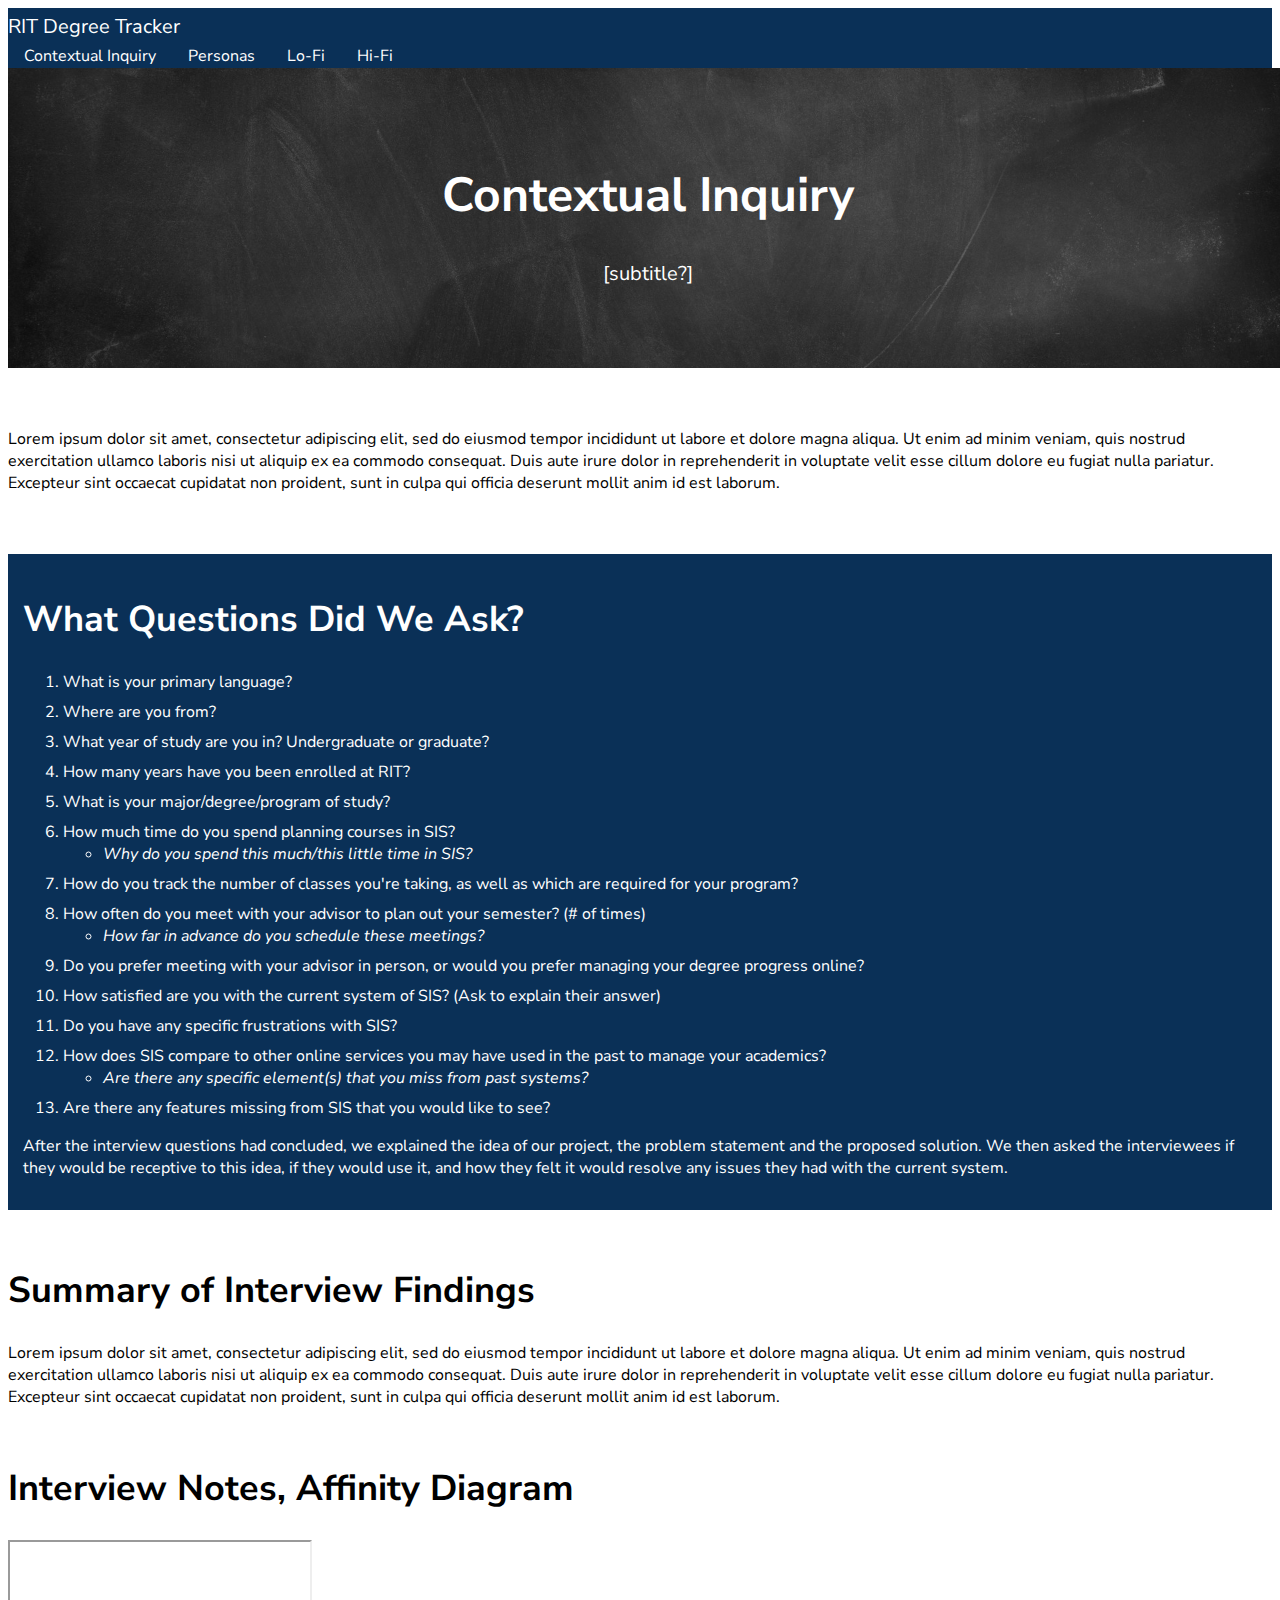
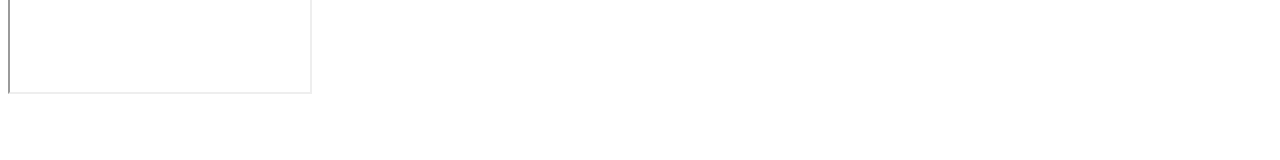
==== contextual-inquiry.html @ d0eeac1f "Milestone 2 formatting, contextual inquiry page and styling" ====
<!doctype html>
<html lang="en">
  <head>
    <meta charset="utf-8" />
    <meta name="viewport" content="width=device-width, initial-scale=1" />
    <meta name="robots" content="noindex" />
    <title>Contextual Inquiry | HCIN620 - RIT Degree Tracker</title>
    <link href="https://cdn.jsdelivr.net/npm/bootstrap@5.2.1/dist/css/bootstrap.min.css" rel="stylesheet" integrity="sha384-iYQeCzEYFbKjA/T2uDLTpkwGzCiq6soy8tYaI1GyVh/UjpbCx/TYkiZhlZB6+fzT" crossorigin="anonymous" />
    <link rel="stylesheet" href="https://cdn.jsdelivr.net/npm/bootstrap-icons@1.9.1/font/bootstrap-icons.css" />
    <link rel="preconnect" href="https://fonts.googleapis.com">
    <link rel="preconnect" href="https://fonts.gstatic.com" crossorigin>
    <link href="https://fonts.googleapis.com/css2?family=Nunito+Sans:ital,wght@0,300;0,400;1,700&display=swap" rel="stylesheet"> 
    <link href="style.css" rel="stylesheet" type="text/css" />
  </head>
  <body>
    <div class="wrapper">
      <header>
          <div class="nav-top">
            <div class="container-fluid">
              <div class="row">
                <div class="col-6 col-sm-5 col-md-4 col-lg-3 offset-1">
                  <a href="/" title="Link to Home Page" class="nav-brand">RIT Degree Tracker</a>
                </div>
                <div class="col-3 col-sm-5 col-md-6 col-lg-7">
                  <nav id="main_nav" aria-label="Main">
                    <ul class="nav-items">
                      <li class="nav-item"><a class="nav-link" href="/contextual-inquiry.html">Contextual Inquiry</a></li>
                      <li class="nav-item"><a class="nav-link" href="#" disabled>Personas</a></li>
                      <li class="nav-item"><a class="nav-link" href="#" disabled>Lo-Fi</a></li>
                      <li class="nav-item"><a class="nav-link" href="#" disabled>Hi-Fi</a></li>
                    </ul>
                  </nav>
                </div>
              </div>
            </div>
          </div>
          <div class="banner">
            <div class="banner-content">
              <h1 class="site-title text-center">Contextual Inquiry</h1>
              <p class="site-subtitle text-center">[subtitle?]</p>
            </div>
          </div>
      </header>

      <section id="intro" class="container">
        <div class="row mt-3">
          <div class="col-12 col-sm-10 col-md-8 offset-0 offset-sm-1 offset-md-2">
            <p>Lorem ipsum dolor sit amet, consectetur adipiscing elit, sed do eiusmod tempor incididunt ut labore et dolore magna aliqua. Ut enim ad minim veniam, quis nostrud exercitation ullamco laboris nisi ut aliquip ex ea commodo consequat. Duis aute irure dolor in reprehenderit in voluptate velit esse cillum dolore eu fugiat nulla pariatur. Excepteur sint occaecat cupidatat non proident, sunt in culpa qui officia deserunt mollit anim id est laborum.</p>
          </div>
        </div>
      </section>
      <section id="rules_covenants" class="container">
        <div class="row">
          <div class="col-12 col-sm-10 col-md-8 offset-0 offset-sm-1 offset-md-2">
            <div class="card questions-card">
              <div class="card-body">
                <h2 class="card-title">What Questions Did We Ask?</h2>
                <ol class="ci-questions">
                  <li>What is your primary language?</li>
                  <li>Where are you from?</li>
                  <li>What year of study are you in? Undergraduate or graduate?</li>
                  <li>How many years have you been enrolled at RIT?</li>
                  <li>What is your major/degree/program of study?</li>
                  <li>How much time do you spend planning courses in SIS?
                    <ul><li><em>Why do you spend this much/this little time in SIS?</em></li></ul>
                  </li>
                  <li>How do you track the number of classes you're taking, as well as which are required for your program?</li>
                  <li>How often do you meet with your advisor to plan out your semester? (# of times)
                    <ul><li><em>How far in advance do you schedule these meetings?</em></li></ul>
                  </li>
                  <li>Do you prefer meeting with your advisor in person, or would you prefer managing your degree progress online?</li>
                  <li>How satisfied are you with the current system of SIS? (Ask to explain their answer)</li>
                  <li>Do you have any specific frustrations with SIS?</li>
                  <li>How does SIS compare to other online services you may have used in the past to manage your academics?
                    <ul><li><em>Are there any specific element(s) that you miss from past systems?</em></li></ul>
                  </li>
                  <li>Are there any features missing from SIS that you would like to see?</li>
                </ol>
                <p>After the interview questions had concluded, we explained the idea of our project, the problem statement and the proposed solution. We then asked the interviewees if they would be receptive to this idea, if they would use it, and how they felt it would resolve any issues they had with the current system.</p>
              </div>
            </div>
          </div>
        </div>
      </section>
      <section id="interview-summary" class="container">
        <div class="row mt-3">
          <div class="col-12 col-sm-10 col-md-8 offset-0 offset-sm-1 offset-md-2">
            <h2>Summary of Interview Findings</h2>
            <p>Lorem ipsum dolor sit amet, consectetur adipiscing elit, sed do eiusmod tempor incididunt ut labore et dolore magna aliqua. Ut enim ad minim veniam, quis nostrud exercitation ullamco laboris nisi ut aliquip ex ea commodo consequat. Duis aute irure dolor in reprehenderit in voluptate velit esse cillum dolore eu fugiat nulla pariatur. Excepteur sint occaecat cupidatat non proident, sunt in culpa qui officia deserunt mollit anim id est laborum.</p>
          </div>
        </div>
      </section>
      <section id="miro-embed" class="container">
        <div class="row">
          <div class="col-12 col-sm-10 col-md-8 offset-0 offset-sm-1 offset-md-2">
            <h2 class="text-center mb-3">Interview Notes, Affinity Diagram</h2>
            <div class="ratio ratio-16x9">
              <iframe src="https://miro.com/app/live-embed/uXjVPTZU5TE=/?moveToViewport=-2734,-1570,9183,4688&embedId=475089131941" allowfullscreen></iframe>
            </div>
          </div>
        </div>
      </section>

    </div>
    <script src="https://cdn.jsdelivr.net/npm/bootstrap@5.2.1/dist/js/bootstrap.bundle.min.js" integrity="sha384-u1OknCvxWvY5kfmNBILK2hRnQC3Pr17a+RTT6rIHI7NnikvbZlHgTPOOmMi466C8" crossorigin="anonymous"></script>
    <script src="script.js" type="text/javascript"></script>
  </body>
</html>
---- style.css ----
/* Header and Navigation */
.nav-top{height: 60px; background: #0a3057; display: flex; flex-direction: row; flex-wrap: no-wrap; align-items: center;}
.nav-top .nav-brand{padding: 8px 0; display: inline-block; color: white; text-decoration: none; font-size: 20px; line-height: 20px;}
#main_nav .nav-items{display: flex; flex-direction: row; flex-wrap: nowrap; align-items: center; justify-content: flex-end; list-style: none; margin:0; padding: 0;}
#main_nav .nav-items .nav-link{padding: 8px 16px; color: white; cursor: pointer; text-decoration: none;}
#main_nav .nav-items .nav-item:last-child .nav-link{padding-right: 0;}

.banner{position: relative; width: 100vw; height: 18vw; min-height: 300px; max-height: 600px; display: flex; flex-direction: row; flex-wrap: no-wrap; align-items: center; justify-content: center;}
.banner:before{content: ''; position: absolute; top: 0; left: 0; width: 100%; height: 100%; background-image: url("img/blackboard.jpg"); background-size: cover; background-position: center; z-index: 0;}
.banner:after{content: ''; position: absolute; top: 0; left: 0; width: 100%; height: 100%; background: rgba(0,0,0,0.4); z-index: 1;}
.banner .banner-content{position: relative; z-index: 2;}
.banner .banner-content h1{font-size: 48px; color: white; font-weight: bold;}
.banner .banner-content p{text-align: center; color: white; font-size: 20px;}


/* *** HOME PAGE *** */
/* Overview */
.problem-card, .solution-card, .audience-card{border: none; box-shadow: 0 2px 10px #555; padding: 15px;}
.card-title .problem{color: #ff6962;}
.card-title .solution{color: #5fa777;}
.problem-card .card-text, .solution-card .card-text, .audience-card .card-text{font-size: 18px; line-height: 28px;}

/* Tools and Tech */
.tools-technologies{display: flex; flex-direction: row; flex-wrap: wrap; align-items: center; justify-content: center; list-style: none; margin: 0; margin-top: 20px; padding: 0;}
.tools-technologies li{display: inline-block; margin: auto; text-align: center;}
.tools-technologies li strong{font-size: 20px;}
.tools-technologies .tt-img{width: 120px; height: 120px; margin: 0 auto 8px; padding: 0; display: block;}

/* Team photos */
#meet_the_team .card{height: calc(100% - 30px); margin-bottom: 30px; border: none;}
#meet_the_team .card img{margin-top: 15px; border-radius: 50%;}

/* Rules and Covenants */
.card.rules-card{background: #0a3057; padding: 15px;}
.card.rules-card *{color: white;}
.team-rules li{margin-bottom: 8px;}

/* General Typography */
*:not(i){font-family: 'Nunito Sans', sans-serif;}
h2{font-size: 36px; line-height: 42px; font-weight: bold;}
header,section{margin-bottom: 60px;}
/* *** END HOME PAGE *** */

/* *** CONTEXTUAL INQUIRY *** */
.card.questions-card{background: #0a3057; padding: 15px;}
.card.questions-card *{color: white;}
.ci-questions li{margin-bottom: 8px;}
/* *** END CONTEXTUAL INQUIRY *** */
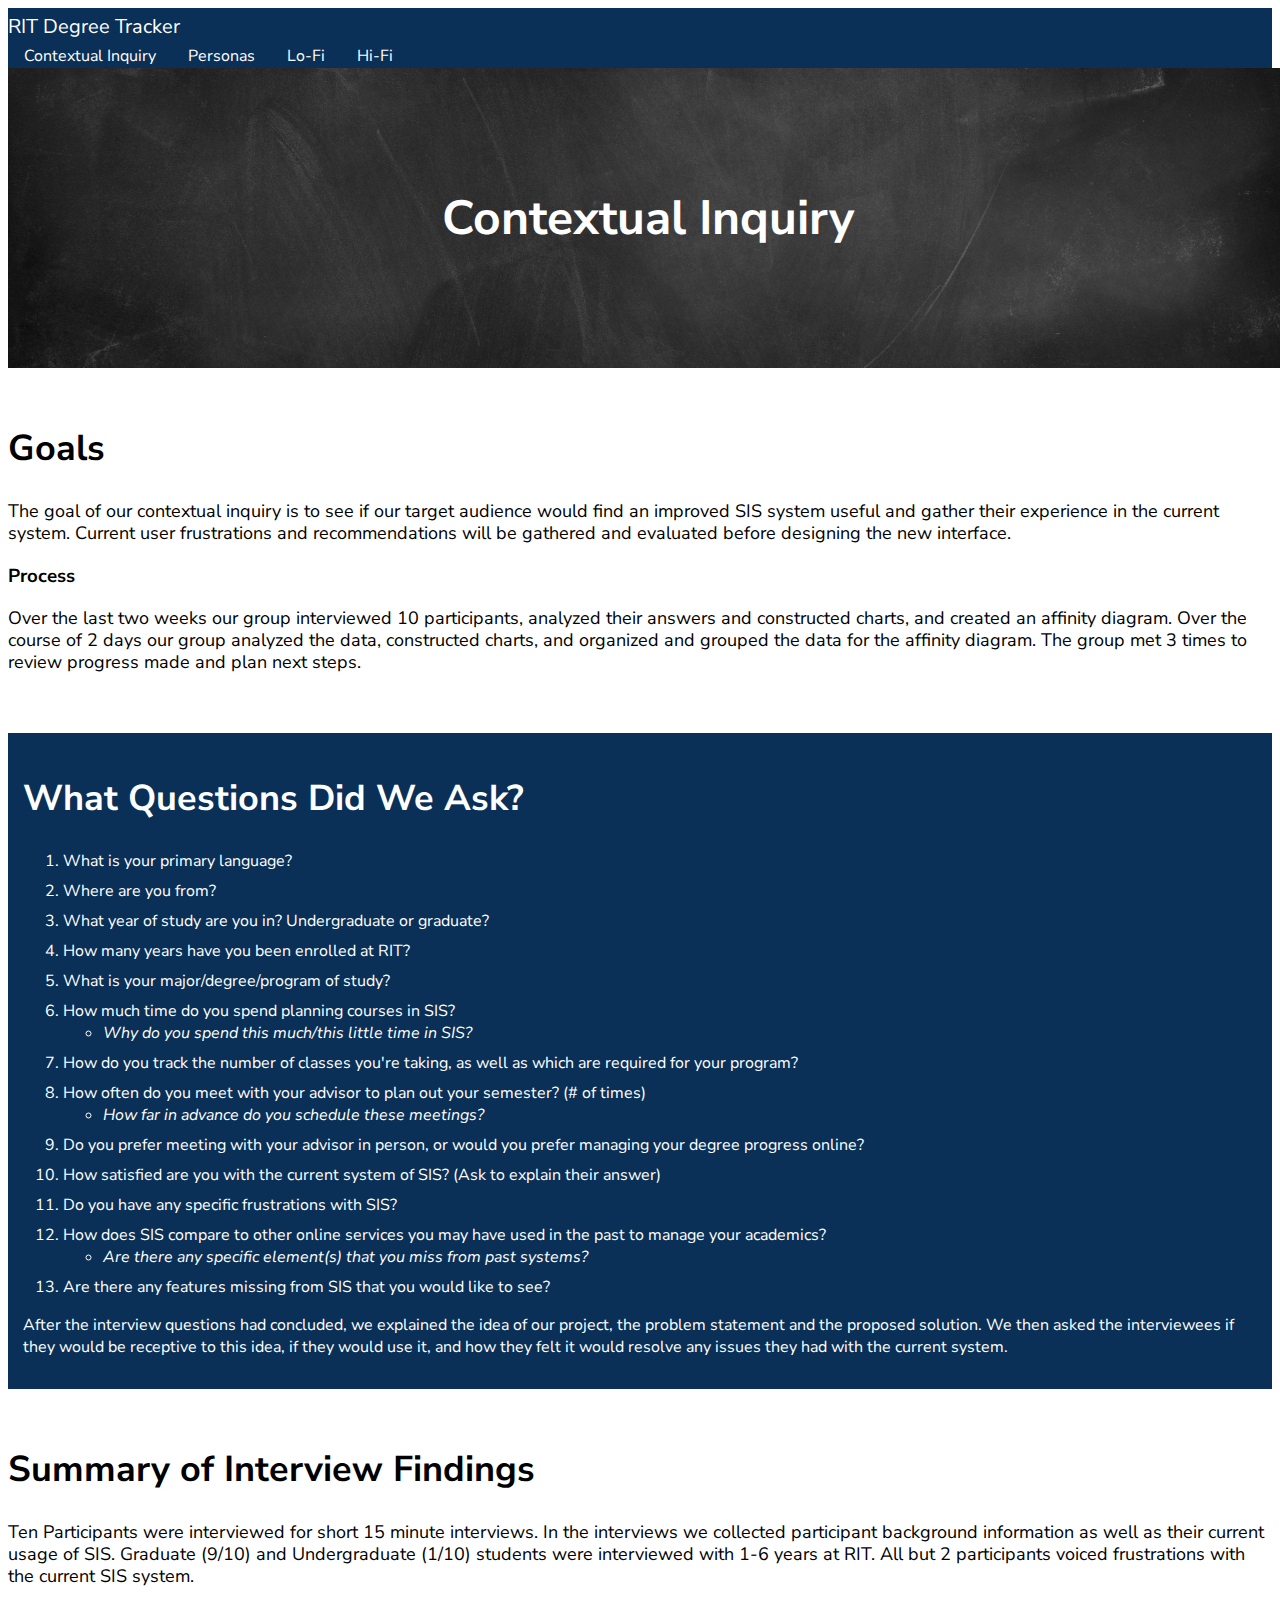
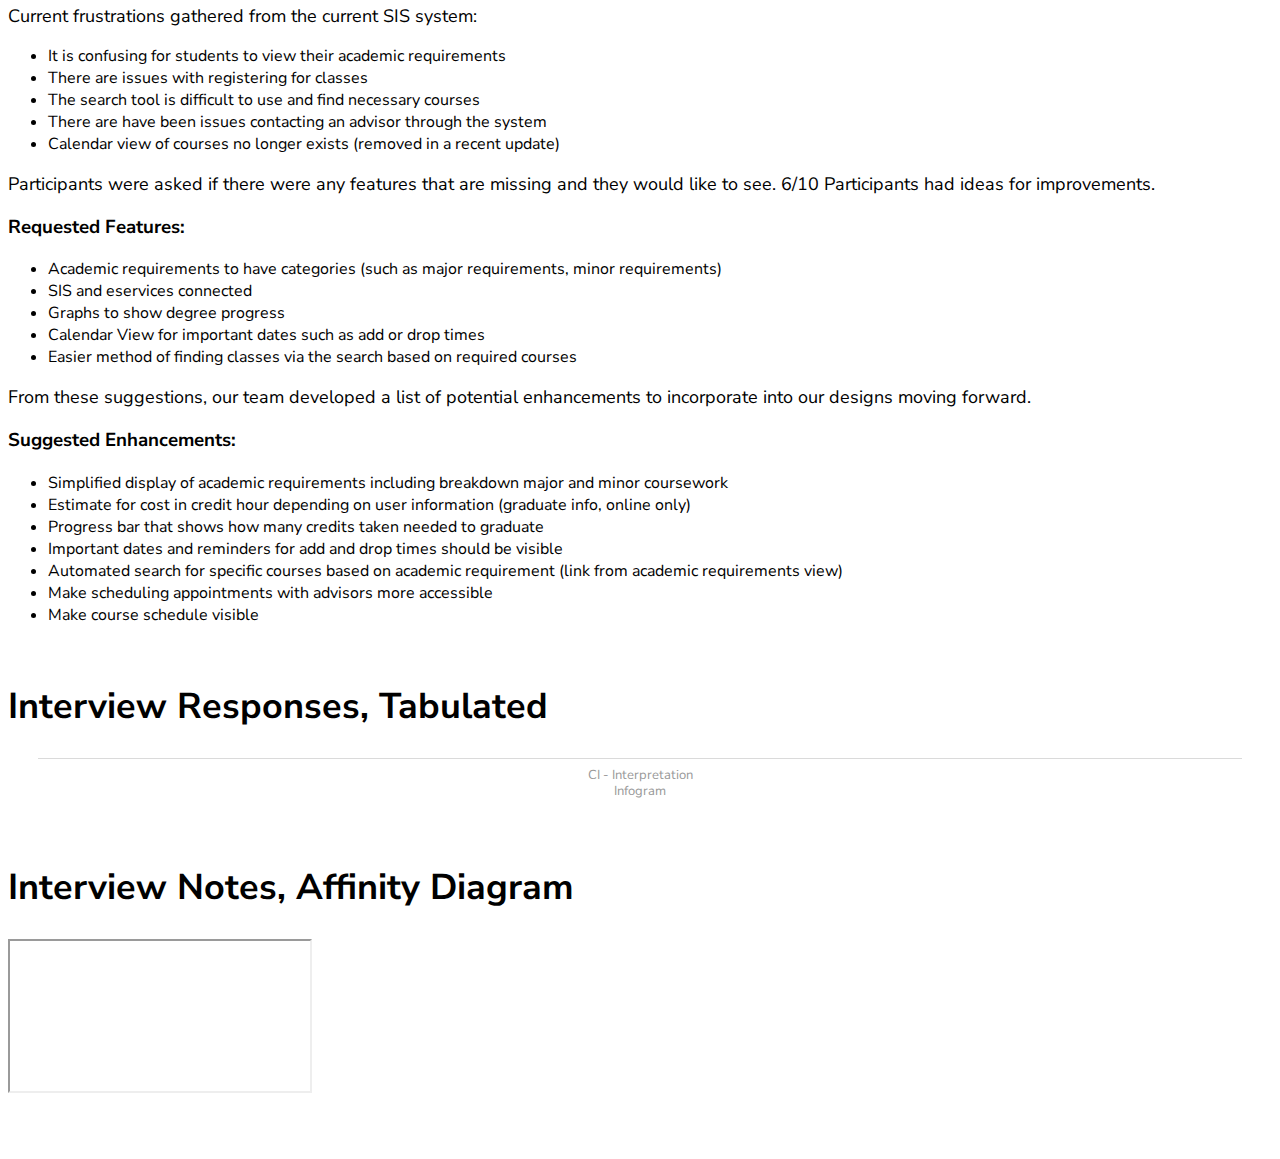
==== commit 7aa5351b: "Copy Updates, restructure homepage for schedule" ====
--- a/contextual-inquiry.html
+++ b/contextual-inquiry.html
@@ -24,7 +24,7 @@
                 <div class="col-3 col-sm-5 col-md-6 col-lg-7">
                   <nav id="main_nav" aria-label="Main">
                     <ul class="nav-items">
-                      <li class="nav-item"><a class="nav-link" href="/contextual-inquiry.html">Contextual Inquiry</a></li>
+                      <li class="nav-item"><a class="nav-link" href="/contextual-inquiry.html" aria-current="page">Contextual Inquiry</a></li>
                       <li class="nav-item"><a class="nav-link" href="#" disabled>Personas</a></li>
                       <li class="nav-item"><a class="nav-link" href="#" disabled>Lo-Fi</a></li>
                       <li class="nav-item"><a class="nav-link" href="#" disabled>Hi-Fi</a></li>
@@ -37,15 +37,18 @@
           <div class="banner">
             <div class="banner-content">
               <h1 class="site-title text-center">Contextual Inquiry</h1>
-              <p class="site-subtitle text-center">[subtitle?]</p>
+              <!-- <p class="site-subtitle text-center">[subtitle?]</p> -->
             </div>
           </div>
       </header>
 
-      <section id="intro" class="container">
+      <section id="ci-intro" class="container">
         <div class="row mt-3">
           <div class="col-12 col-sm-10 col-md-8 offset-0 offset-sm-1 offset-md-2">
-            <p>Lorem ipsum dolor sit amet, consectetur adipiscing elit, sed do eiusmod tempor incididunt ut labore et dolore magna aliqua. Ut enim ad minim veniam, quis nostrud exercitation ullamco laboris nisi ut aliquip ex ea commodo consequat. Duis aute irure dolor in reprehenderit in voluptate velit esse cillum dolore eu fugiat nulla pariatur. Excepteur sint occaecat cupidatat non proident, sunt in culpa qui officia deserunt mollit anim id est laborum.</p>
+            <h2>Goals</h2>
+            <p>The goal of our contextual inquiry is to see if our target audience would find an improved SIS system useful and gather their experience in the current system. Current user frustrations and recommendations will be gathered and evaluated before designing the new interface.</p>
+            <h3>Process</h3>
+            <p>Over the last two weeks our group interviewed 10 participants, analyzed their answers and constructed charts, and created an affinity diagram. Over the course of 2 days our group analyzed the data, constructed charts, and organized and grouped the data for the affinity diagram. The group met 3 times to review progress made and plan next steps.</p>
           </div>
         </div>
       </section>
@@ -86,7 +89,48 @@
         <div class="row mt-3">
           <div class="col-12 col-sm-10 col-md-8 offset-0 offset-sm-1 offset-md-2">
             <h2>Summary of Interview Findings</h2>
-            <p>Lorem ipsum dolor sit amet, consectetur adipiscing elit, sed do eiusmod tempor incididunt ut labore et dolore magna aliqua. Ut enim ad minim veniam, quis nostrud exercitation ullamco laboris nisi ut aliquip ex ea commodo consequat. Duis aute irure dolor in reprehenderit in voluptate velit esse cillum dolore eu fugiat nulla pariatur. Excepteur sint occaecat cupidatat non proident, sunt in culpa qui officia deserunt mollit anim id est laborum.</p>
+            <p>Ten Participants were interviewed for short 15 minute interviews. In the interviews we collected participant background information as well as their current usage of SIS. Graduate (9/10) and Undergraduate (1/10) students were interviewed with 1-6 years at RIT. All but 2 participants voiced frustrations with the current SIS system.</p>
+            <p>Current frustrations gathered from the current SIS system:
+              <ul>
+                <li>It is confusing for students to view their academic requirements</li>
+                <li>There are issues with registering for classes</li>
+                <li>The search tool is difficult to use and find necessary courses</li>
+                <li>There are have been issues contacting an advisor through the system</li>
+                <li>Calendar view of courses no longer exists (removed in a recent update)</li>
+              </ul>
+            </p>
+            <p>Participants were asked if there were any features that are missing and they would like to see. 6/10 Participants had ideas for improvements.</p>
+            <h3>Requested Features:</h3>
+            <ul>
+              <li>Academic requirements to have categories (such as major requirements, minor requirements)</li>
+              <li>SIS and eservices connected</li>
+              <li>Graphs to show degree progress</li>
+              <li>Calendar View for important dates such as add or drop times</li>
+              <li>Easier method of finding classes via the search based on required courses</li>
+            </ul>
+            <p>From these suggestions, our team developed a list of potential enhancements to incorporate into our designs moving forward.</p>
+            <h3>Suggested Enhancements:</h3>
+            <ul>
+              <li>Simplified display of academic requirements including breakdown major and minor coursework</li>
+              <li>Estimate for cost in credit hour depending on user information (graduate info, online only)</li>
+              <li>Progress bar that shows how many credits taken needed to graduate</li>
+              <li>Important dates and reminders for add and drop times should be visible</li>
+              <li>Automated search for specific courses based on academic requirement (link from academic requirements view)</li>
+              <li>Make scheduling appointments with advisors more accessible</li>
+              <li>Make course schedule visible</li>
+            </ul>
+          </div>
+        </div>
+      </section>      
+      <section id="infog-embed" class="container">
+        <div class="row">
+          <div class="col-12 col-sm-10 col-md-8 offset-0 offset-sm-1 offset-md-2">
+            <h2 class="text-center mb-3">Interview Responses, Tabulated</h2>
+            <script id="infogram_0_485fa09b-4caa-46b8-9e74-d372e043dab6" title="CI - Interpretation" src="https://e.infogram.com/js/dist/embed.js?Jjp" type="text/javascript"></script>
+            <div style="padding:8px 0;font-family:Arial!important;font-size:13px!important;line-height:15px!important;text-align:center;border-top:1px solid #dadada;margin:0 30px">
+              <a href="https://infogram.com/485fa09b-4caa-46b8-9e74-d372e043dab6" style="color:#989898!important;text-decoration:none!important;" target="_blank">CI - Interpretation</a><br>
+              <a href="https://infogram.com" style="color:#989898!important;text-decoration:none!important;" target="_blank" rel="nofollow">Infogram</a>
+            </div>
           </div>
         </div>
       </section>
@@ -101,6 +145,7 @@
         </div>
       </section>
 
+
     </div>
     <script src="https://cdn.jsdelivr.net/npm/bootstrap@5.2.1/dist/js/bootstrap.bundle.min.js" integrity="sha384-u1OknCvxWvY5kfmNBILK2hRnQC3Pr17a+RTT6rIHI7NnikvbZlHgTPOOmMi466C8" crossorigin="anonymous"></script>
     <script src="script.js" type="text/javascript"></script>
--- a/style.css
+++ b/style.css
@@ -21,8 +21,8 @@
 .problem-card .card-text, .solution-card .card-text, .audience-card .card-text{font-size: 18px; line-height: 28px;}
 
 /* Tools and Tech */
-.tools-technologies{display: flex; flex-direction: row; flex-wrap: wrap; align-items: center; justify-content: center; list-style: none; margin: 0; margin-top: 20px; padding: 0;}
-.tools-technologies li{display: inline-block; margin: auto; text-align: center;}
+.tools-technologies{list-style: none; margin: 0; margin-top: 20px; padding: 0; column-count: 2;}
+.tools-technologies li{display: inline-block; margin: auto; text-align: center; min-width: 180px; margin-bottom: 25px;}
 .tools-technologies li strong{font-size: 20px;}
 .tools-technologies .tt-img{width: 120px; height: 120px; margin: 0 auto 8px; padding: 0; display: block;}
 
@@ -35,6 +35,17 @@
 .card.rules-card *{color: white;}
 .team-rules li{margin-bottom: 8px;}
 
+/* Schedule */
+.schedule-wrapper{
+    background: #dcebfb;
+    padding: 15px;
+    border-radius: 4px;
+    display: block;
+    margin: auto;
+    width: 100%;
+    box-shadow: 0 2px 7px #aaa;
+}
+
 /* General Typography */
 *:not(i){font-family: 'Nunito Sans', sans-serif;}
 h2{font-size: 36px; line-height: 42px; font-weight: bold;}
@@ -45,4 +56,5 @@
 .card.questions-card{background: #0a3057; padding: 15px;}
 .card.questions-card *{color: white;}
 .ci-questions li{margin-bottom: 8px;}
+#ci-intro p, #interview-summary p{font-size: 18px; line-height: 22px;}
 /* *** END CONTEXTUAL INQUIRY *** */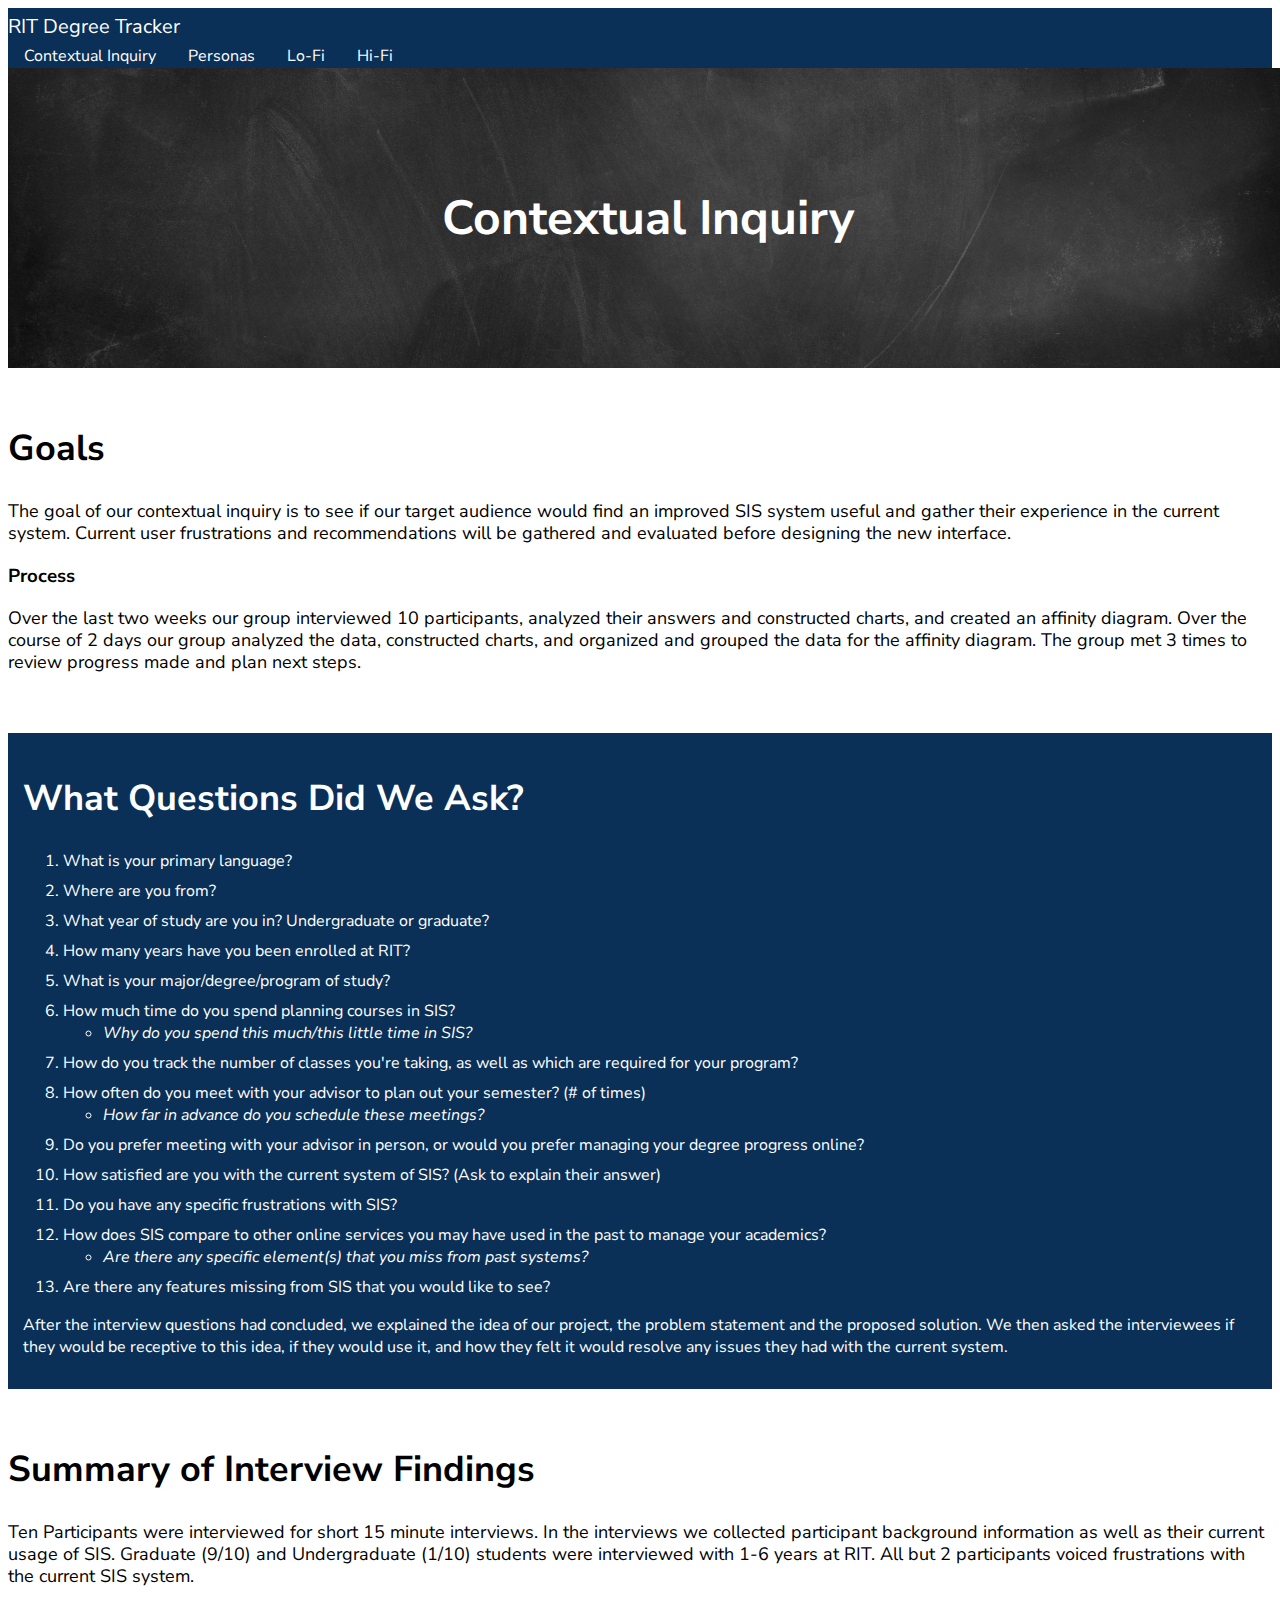
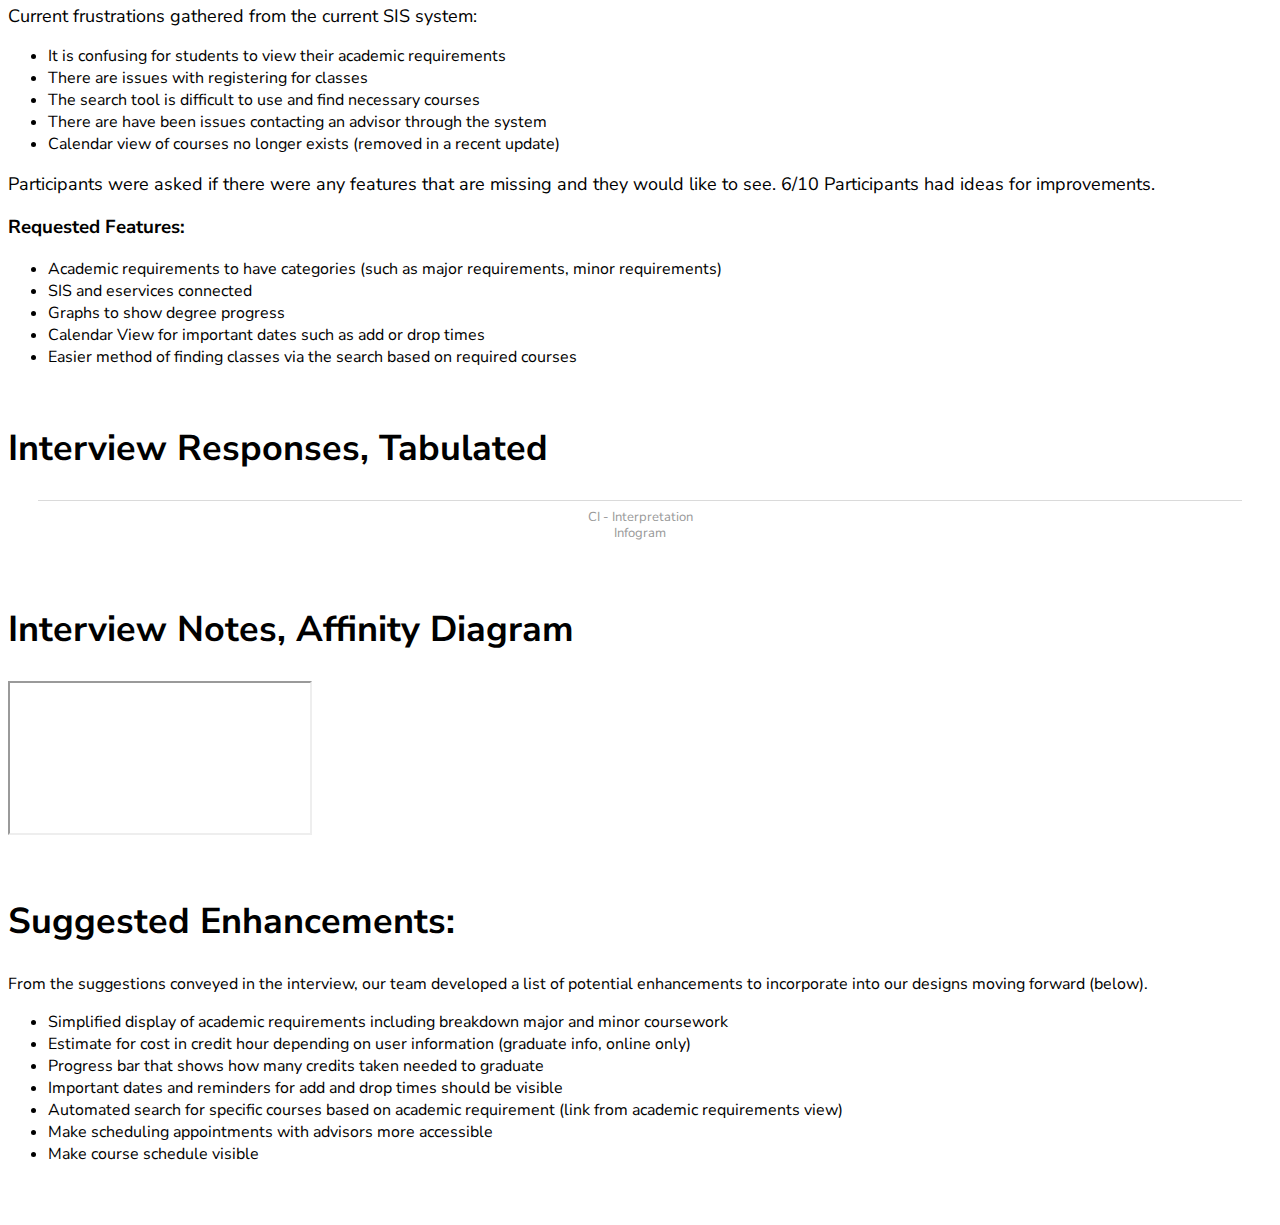
==== commit 475b7264: "Continue updates, new logos" ====
--- a/contextual-inquiry.html
+++ b/contextual-inquiry.html
@@ -85,7 +85,7 @@
           </div>
         </div>
       </section>
-      <section id="interview-summary" class="container">
+      <section id="interview-summary" class="container int-sum">
         <div class="row mt-3">
           <div class="col-12 col-sm-10 col-md-8 offset-0 offset-sm-1 offset-md-2">
             <h2>Summary of Interview Findings</h2>
@@ -107,17 +107,6 @@
               <li>Graphs to show degree progress</li>
               <li>Calendar View for important dates such as add or drop times</li>
               <li>Easier method of finding classes via the search based on required courses</li>
-            </ul>
-            <p>From these suggestions, our team developed a list of potential enhancements to incorporate into our designs moving forward.</p>
-            <h3>Suggested Enhancements:</h3>
-            <ul>
-              <li>Simplified display of academic requirements including breakdown major and minor coursework</li>
-              <li>Estimate for cost in credit hour depending on user information (graduate info, online only)</li>
-              <li>Progress bar that shows how many credits taken needed to graduate</li>
-              <li>Important dates and reminders for add and drop times should be visible</li>
-              <li>Automated search for specific courses based on academic requirement (link from academic requirements view)</li>
-              <li>Make scheduling appointments with advisors more accessible</li>
-              <li>Make course schedule visible</li>
             </ul>
           </div>
         </div>
@@ -144,8 +133,23 @@
           </div>
         </div>
       </section>
-
-
+      <section id="enhancements" class="int-sum container">
+        <div class="row mt-3">
+          <div class="col-12 col-sm-10 col-md-8 offset-0 offset-sm-1 offset-md-2">
+            <h2>Suggested Enhancements:</h2>
+            <p>From the suggestions conveyed in the interview, our team developed a list of potential enhancements to incorporate into our designs moving forward (below).</p>
+            <ul>
+              <li>Simplified display of academic requirements including breakdown major and minor coursework</li>
+              <li>Estimate for cost in credit hour depending on user information (graduate info, online only)</li>
+              <li>Progress bar that shows how many credits taken needed to graduate</li>
+              <li>Important dates and reminders for add and drop times should be visible</li>
+              <li>Automated search for specific courses based on academic requirement (link from academic requirements view)</li>
+              <li>Make scheduling appointments with advisors more accessible</li>
+              <li>Make course schedule visible</li>
+            </ul>
+          </div>
+        </div>
+      </section>
     </div>
     <script src="https://cdn.jsdelivr.net/npm/bootstrap@5.2.1/dist/js/bootstrap.bundle.min.js" integrity="sha384-u1OknCvxWvY5kfmNBILK2hRnQC3Pr17a+RTT6rIHI7NnikvbZlHgTPOOmMi466C8" crossorigin="anonymous"></script>
     <script src="script.js" type="text/javascript"></script>
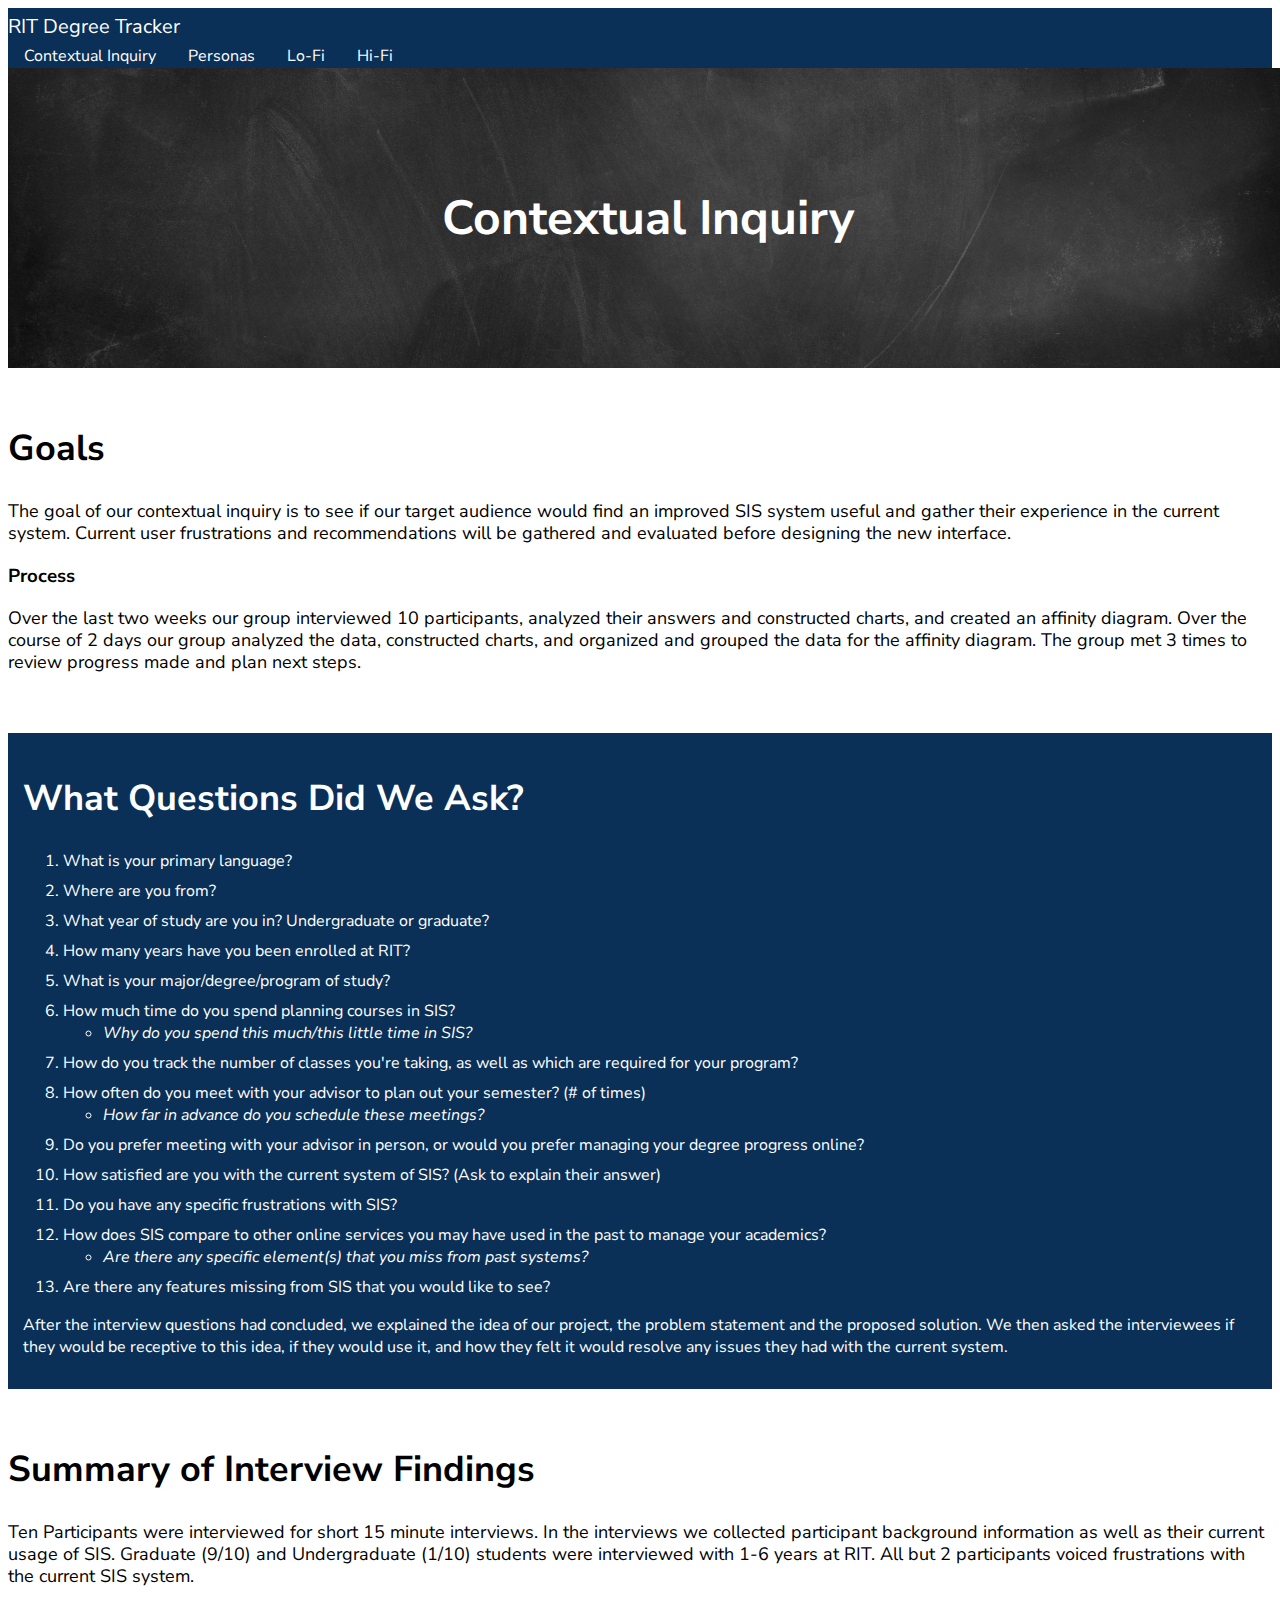
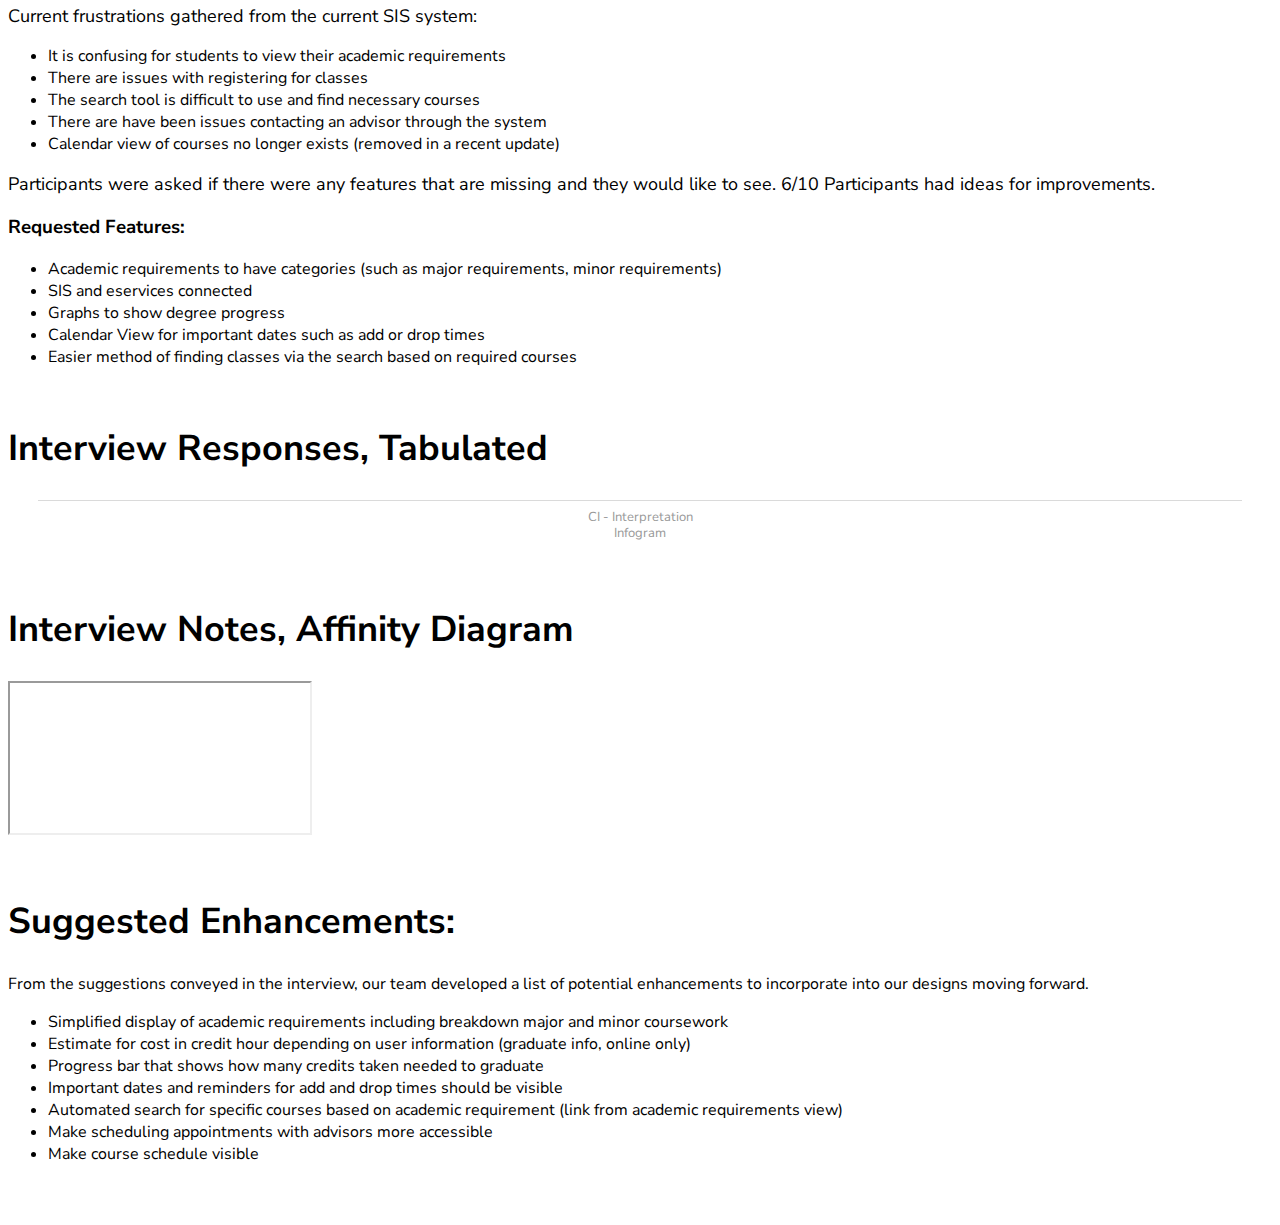
==== commit 6301eb91: "Final milestone 2 edits" ====
--- a/contextual-inquiry.html
+++ b/contextual-inquiry.html
@@ -137,7 +137,7 @@
         <div class="row mt-3">
           <div class="col-12 col-sm-10 col-md-8 offset-0 offset-sm-1 offset-md-2">
             <h2>Suggested Enhancements:</h2>
-            <p>From the suggestions conveyed in the interview, our team developed a list of potential enhancements to incorporate into our designs moving forward (below).</p>
+            <p>From the suggestions conveyed in the interview, our team developed a list of potential enhancements to incorporate into our designs moving forward.</p>
             <ul>
               <li>Simplified display of academic requirements including breakdown major and minor coursework</li>
               <li>Estimate for cost in credit hour depending on user information (graduate info, online only)</li>
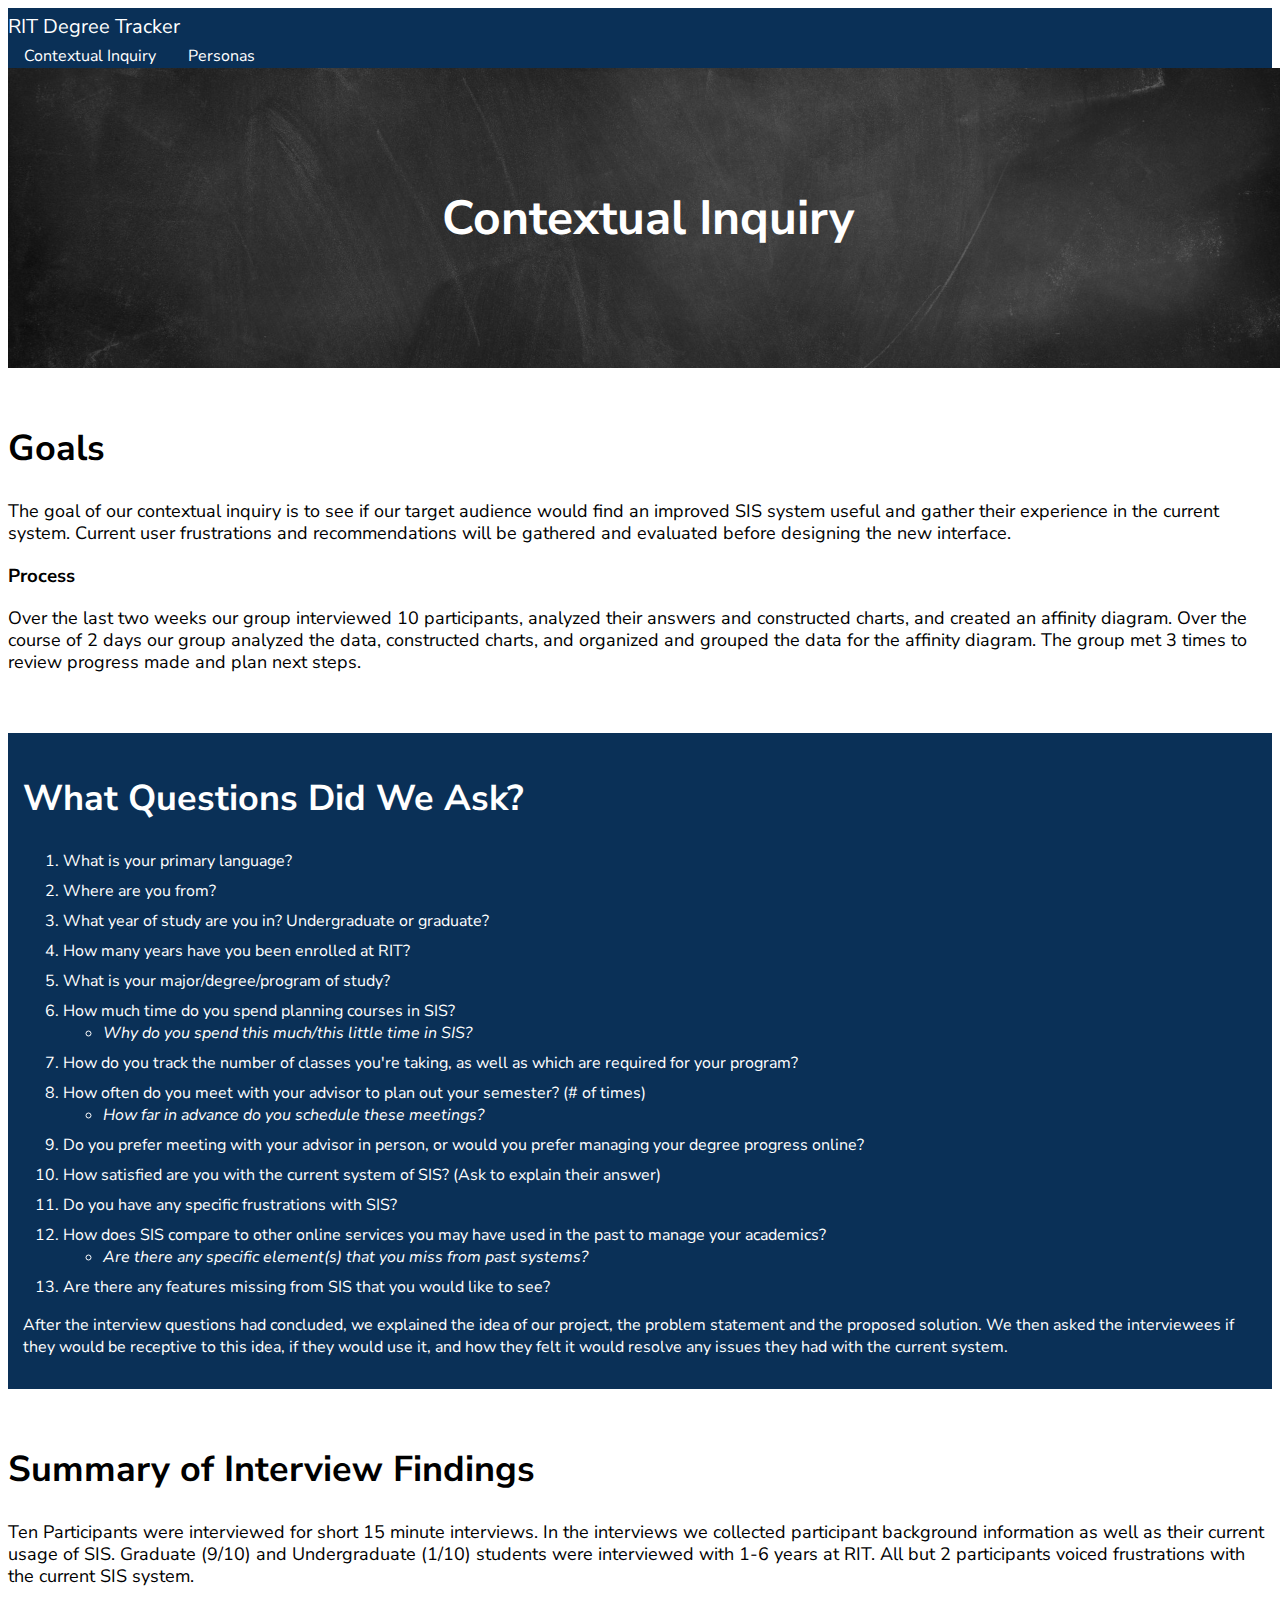
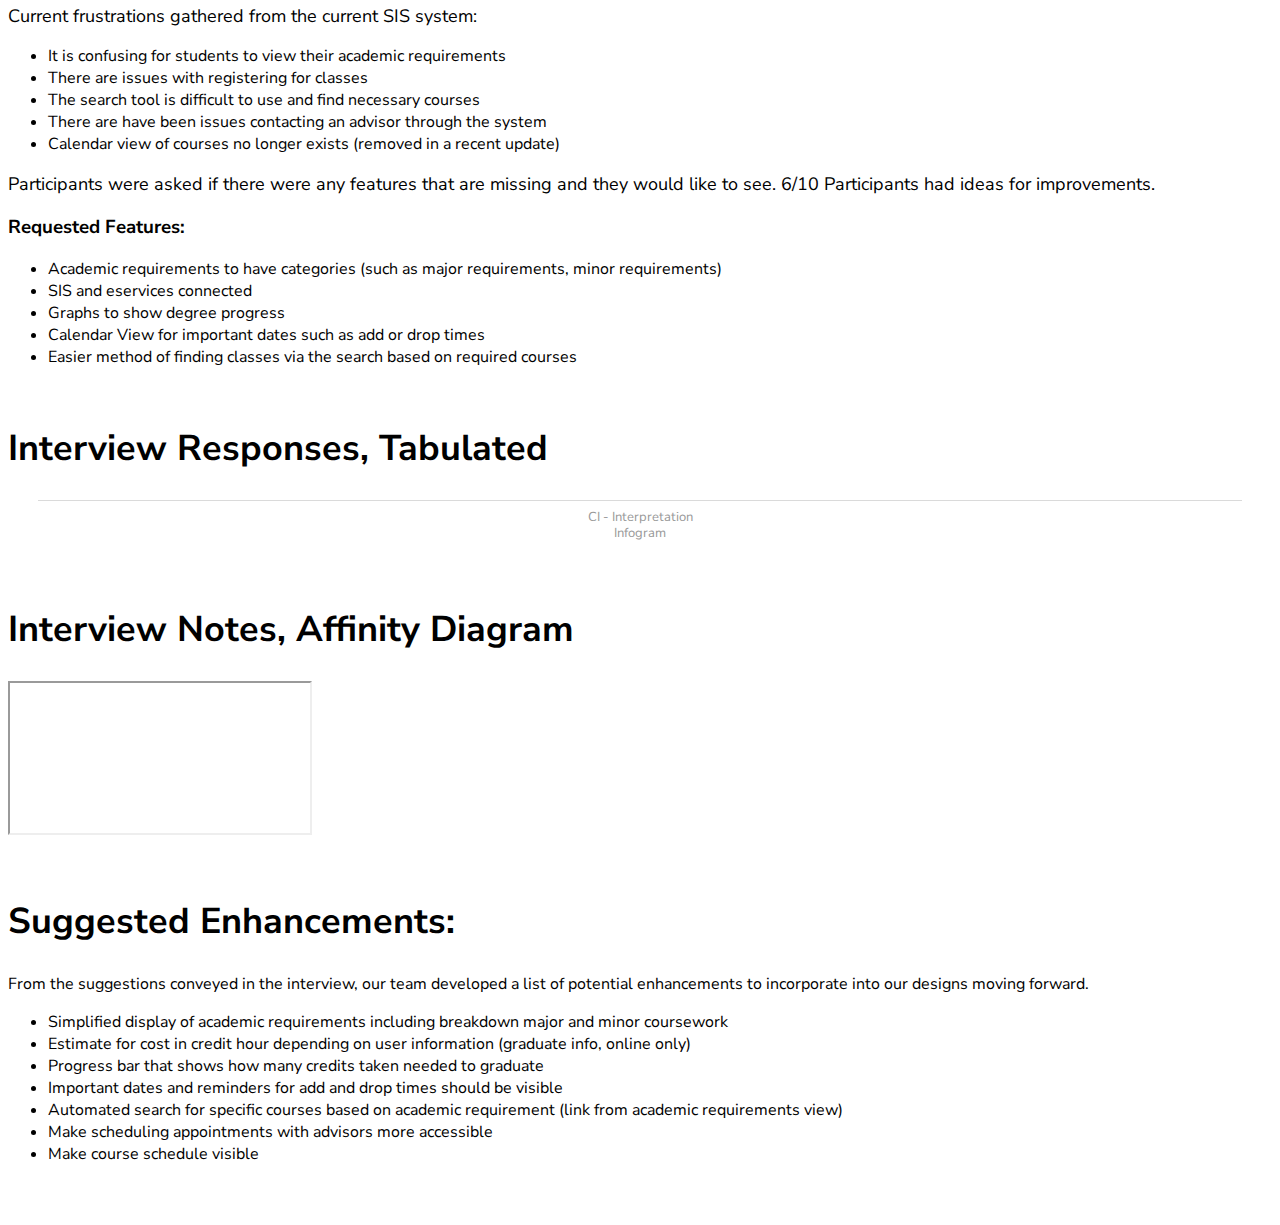
==== commit a6cf97ce: "Add personas page, update nav, update schedule" ====
--- a/contextual-inquiry.html
+++ b/contextual-inquiry.html
@@ -25,9 +25,9 @@
                   <nav id="main_nav" aria-label="Main">
                     <ul class="nav-items">
                       <li class="nav-item"><a class="nav-link" href="/contextual-inquiry.html" aria-current="page">Contextual Inquiry</a></li>
-                      <li class="nav-item"><a class="nav-link" href="#" disabled>Personas</a></li>
-                      <li class="nav-item"><a class="nav-link" href="#" disabled>Lo-Fi</a></li>
-                      <li class="nav-item"><a class="nav-link" href="#" disabled>Hi-Fi</a></li>
+                      <li class="nav-item"><a class="nav-link" href="/personas.html">Personas</a></li>
+                      <!-- <li class="nav-item"><a class="nav-link" href="#" disabled>Lo-Fi</a></li> -->
+                      <!-- <li class="nav-item"><a class="nav-link" href="#" disabled>Hi-Fi</a></li> -->
                     </ul>
                   </nav>
                 </div>
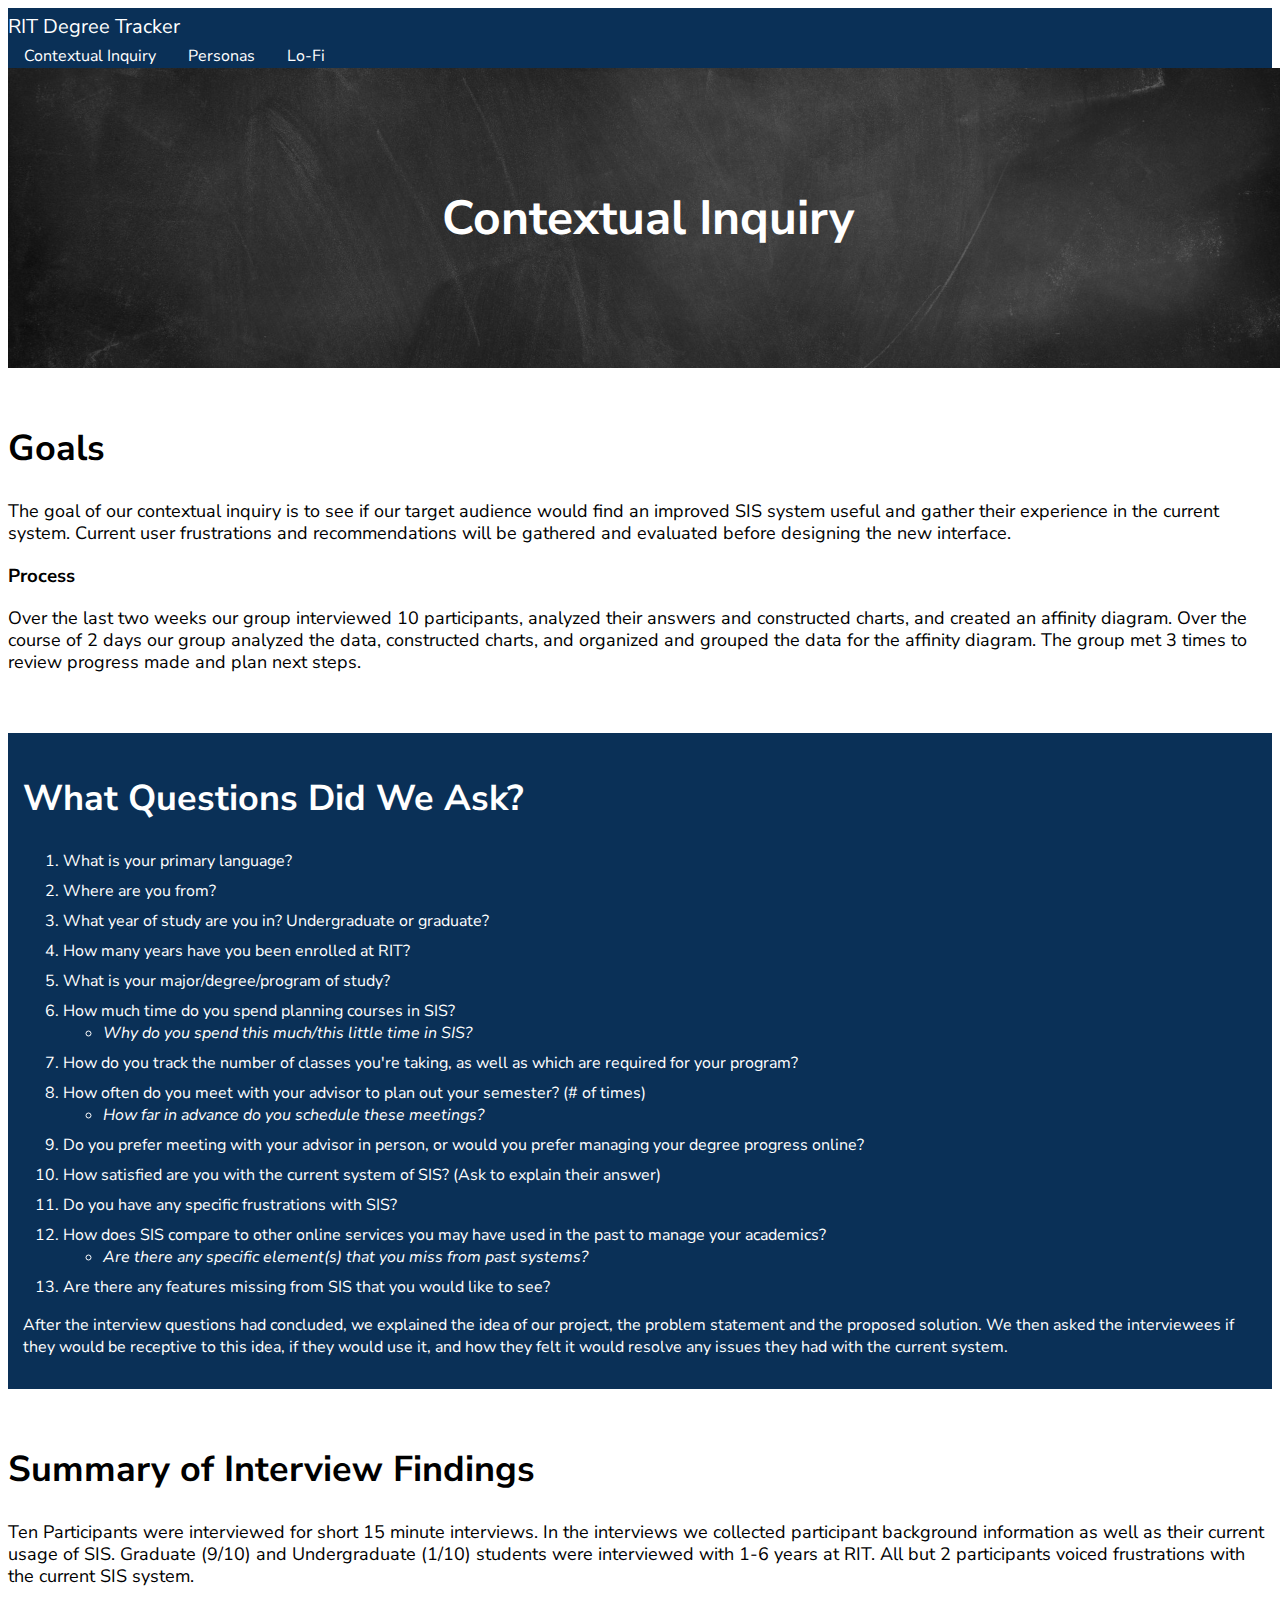
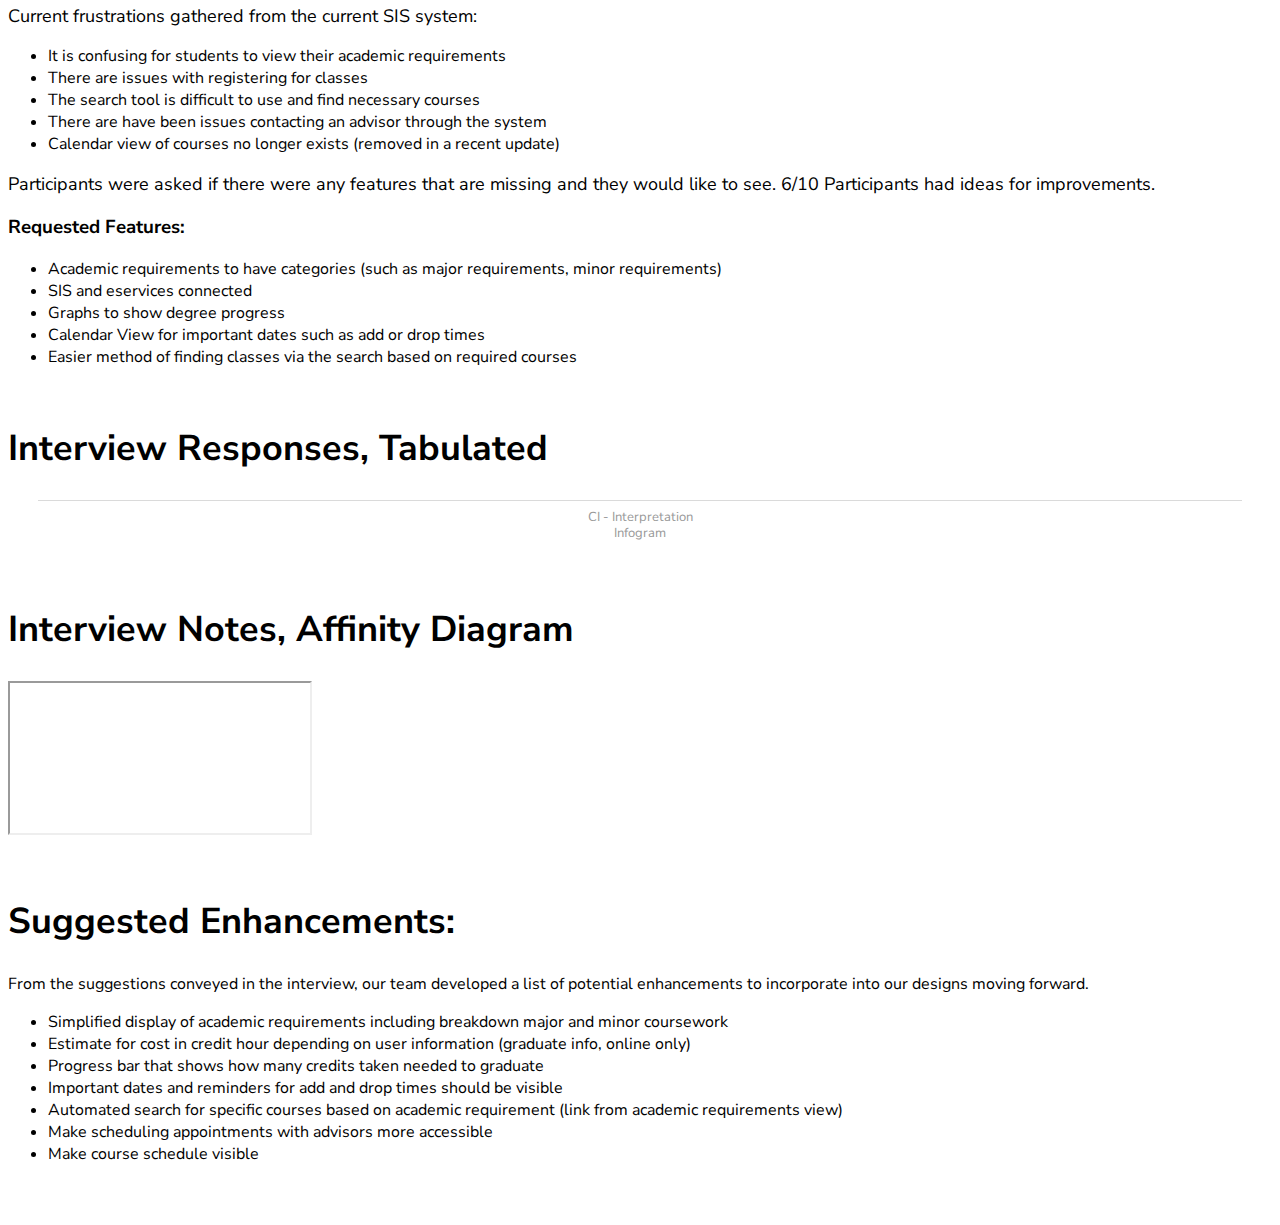
==== commit 424666f7: "Basic structure and nav edits for m4" ====
--- a/contextual-inquiry.html
+++ b/contextual-inquiry.html
@@ -26,7 +26,7 @@
                     <ul class="nav-items">
                       <li class="nav-item"><a class="nav-link" href="/contextual-inquiry.html" aria-current="page">Contextual Inquiry</a></li>
                       <li class="nav-item"><a class="nav-link" href="/personas.html">Personas</a></li>
-                      <!-- <li class="nav-item"><a class="nav-link" href="#" disabled>Lo-Fi</a></li> -->
+                      <li class="nav-item"><a class="nav-link" href="/lofi.html">Lo-Fi</a></li>
                       <!-- <li class="nav-item"><a class="nav-link" href="#" disabled>Hi-Fi</a></li> -->
                     </ul>
                   </nav>
--- a/style.css
+++ b/style.css
@@ -57,4 +57,17 @@
 .card.questions-card *{color: white;}
 .ci-questions li{margin-bottom: 8px;}
 #ci-intro p, #interview-summary p{font-size: 18px; line-height: 22px;}
-/* *** END CONTEXTUAL INQUIRY *** */+/* *** END CONTEXTUAL INQUIRY *** */
+
+/* *** PERSONAS *** */
+.persona-heading{margin-bottom: 40px;}
+.persona{border: 1px solid #DFDFDF; box-shadow: 0px 4px 10px #555; padding: 60px 15px;}
+.persona .imgCol .persona-pic{max-width: 240px; width: 100%; height: auto; display: block; margin: auto;}
+.persona .persona-title{font-weight: bold;}
+.persona .persona-subtitle{font-style: italic;}
+.persona h4{color: #1170D2;}
+.persona .infoCol p{margin-bottom: 30px;}
+/* .persona.primary h3{color: #EEF0F7;} */
+/* .persona.alternate h3{color: #FCFAF5;} */
+/* .persona.anti h3{color: #FCF0EE;} */
+/* *** END PERSONAS *** */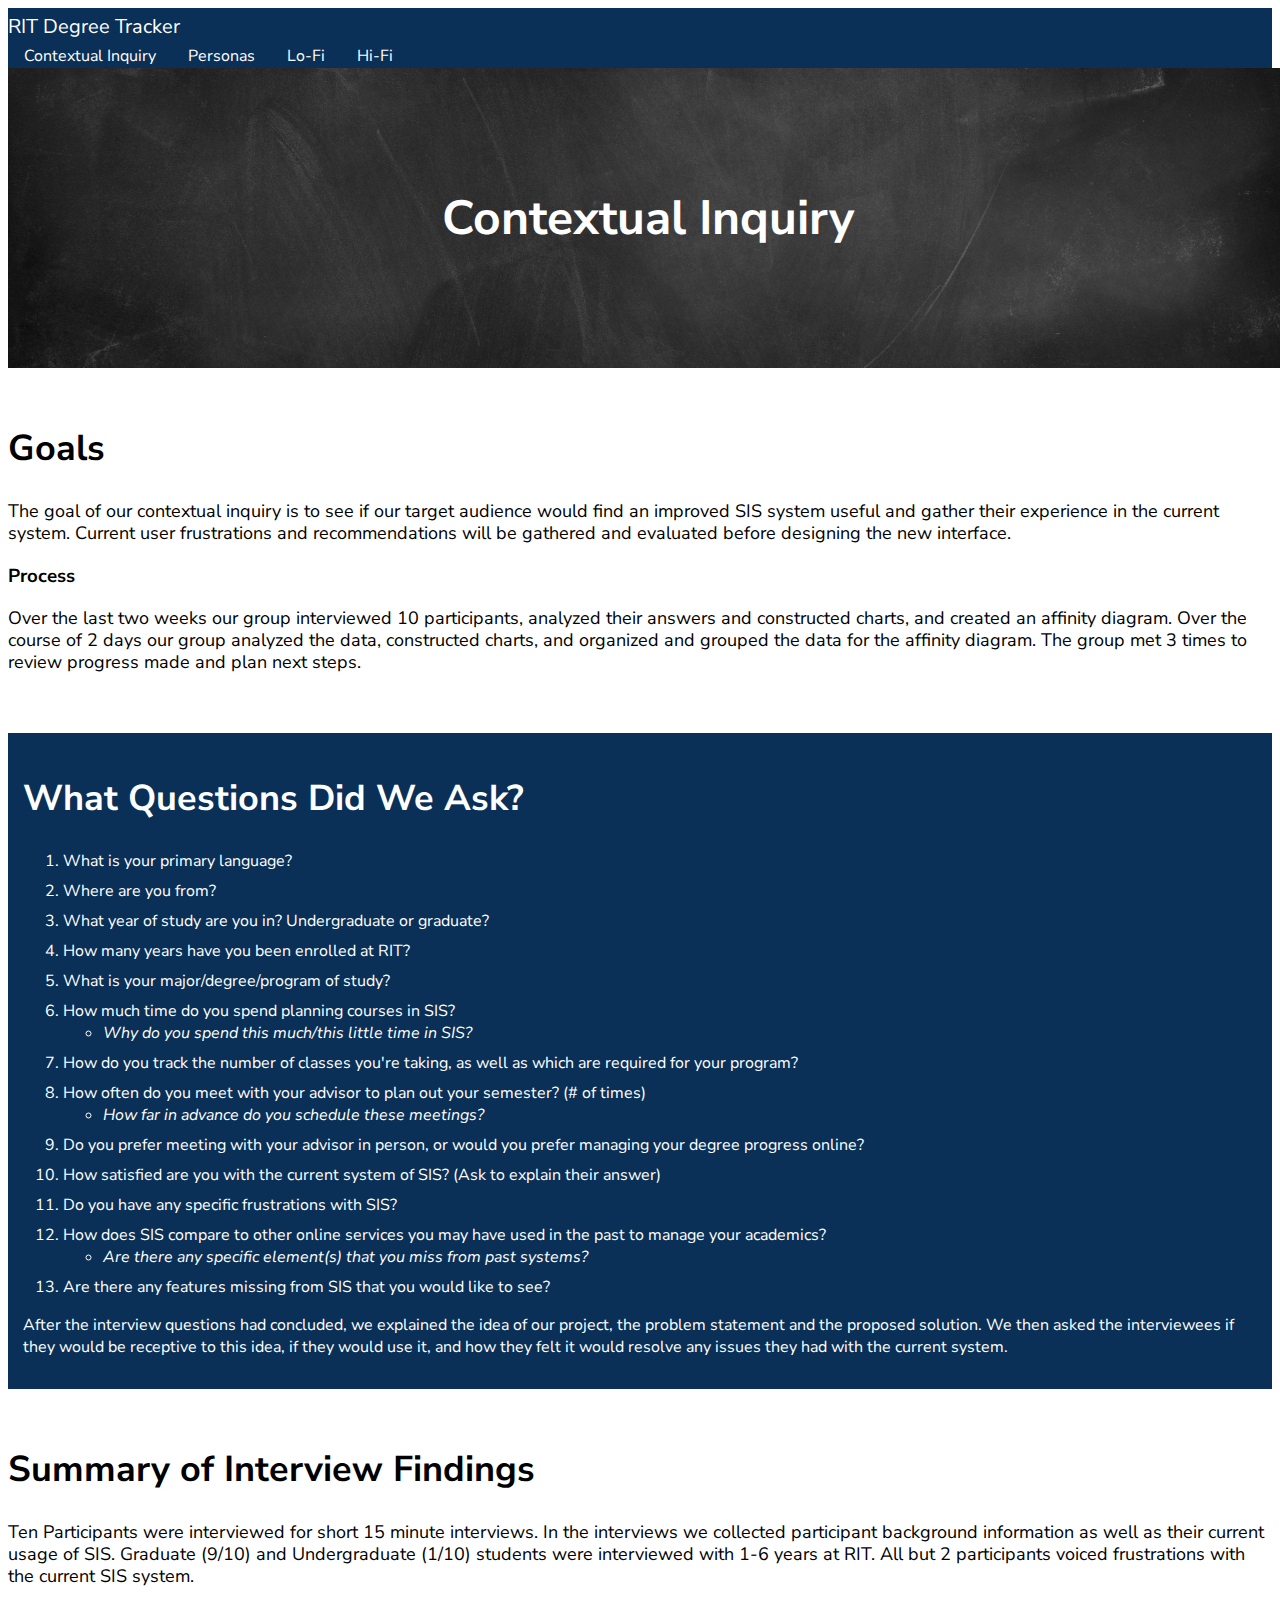
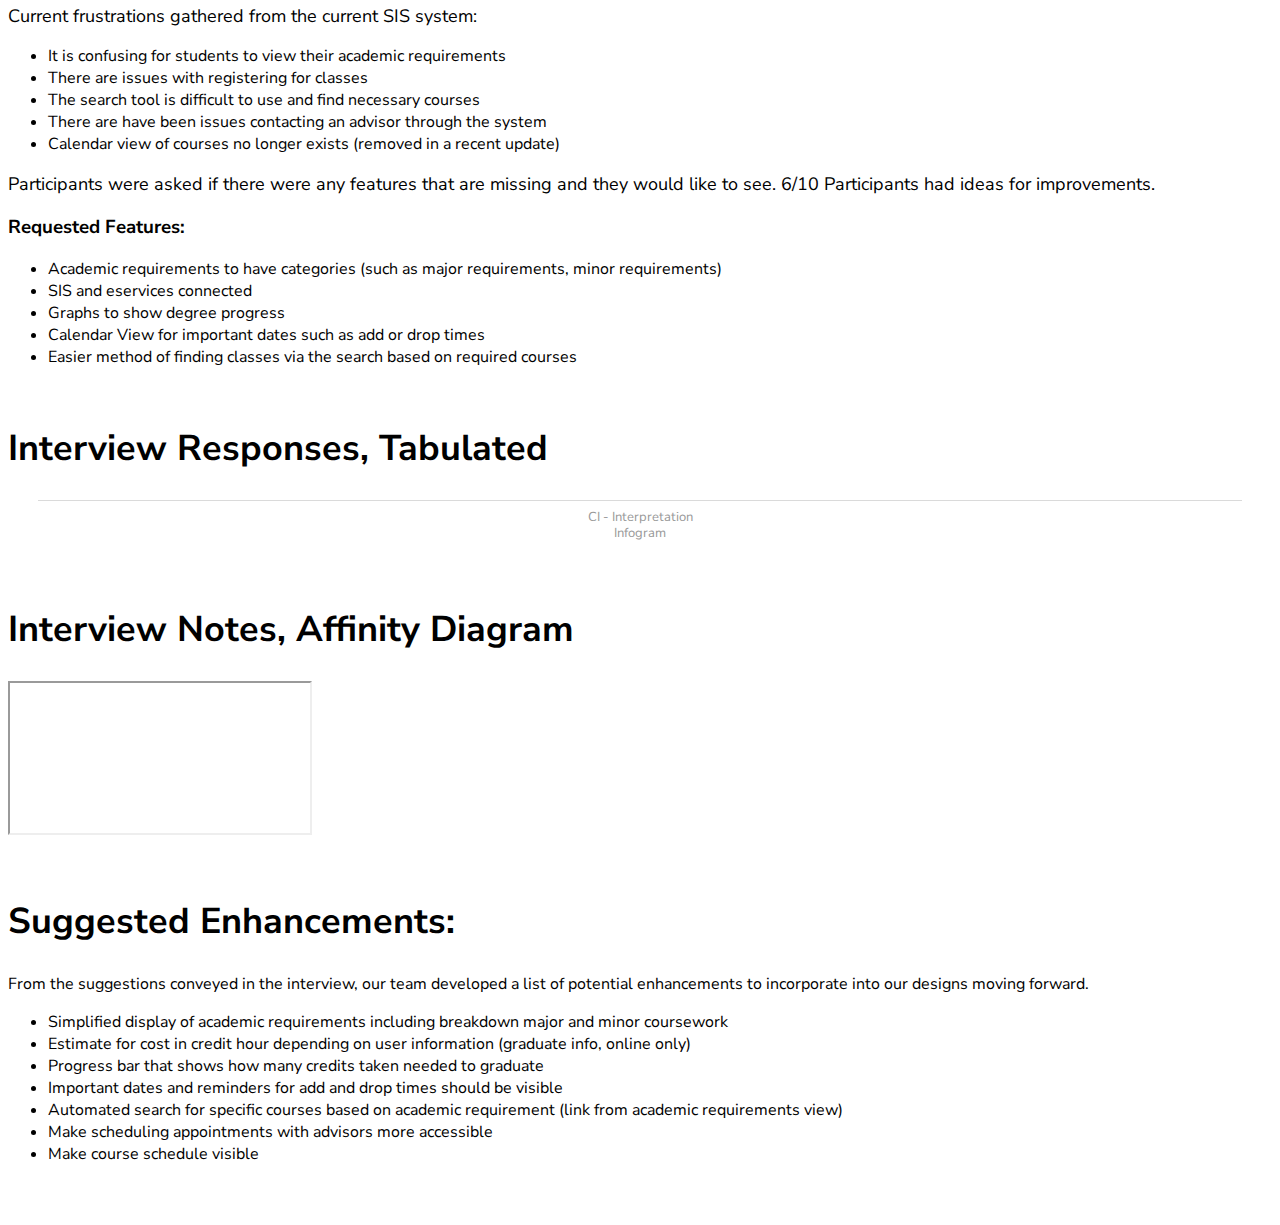
==== commit c8a16494: "Add Hifi Page, enable nav linking" ====
--- a/contextual-inquiry.html
+++ b/contextual-inquiry.html
@@ -27,7 +27,7 @@
                       <li class="nav-item"><a class="nav-link" href="/contextual-inquiry.html" aria-current="page">Contextual Inquiry</a></li>
                       <li class="nav-item"><a class="nav-link" href="/personas.html">Personas</a></li>
                       <li class="nav-item"><a class="nav-link" href="/lofi.html">Lo-Fi</a></li>
-                      <!-- <li class="nav-item"><a class="nav-link" href="#" disabled>Hi-Fi</a></li> -->
+                      <li class="nav-item"><a class="nav-link" href="/hifi.html">Hi-Fi</a></li>
                     </ul>
                   </nav>
                 </div>
